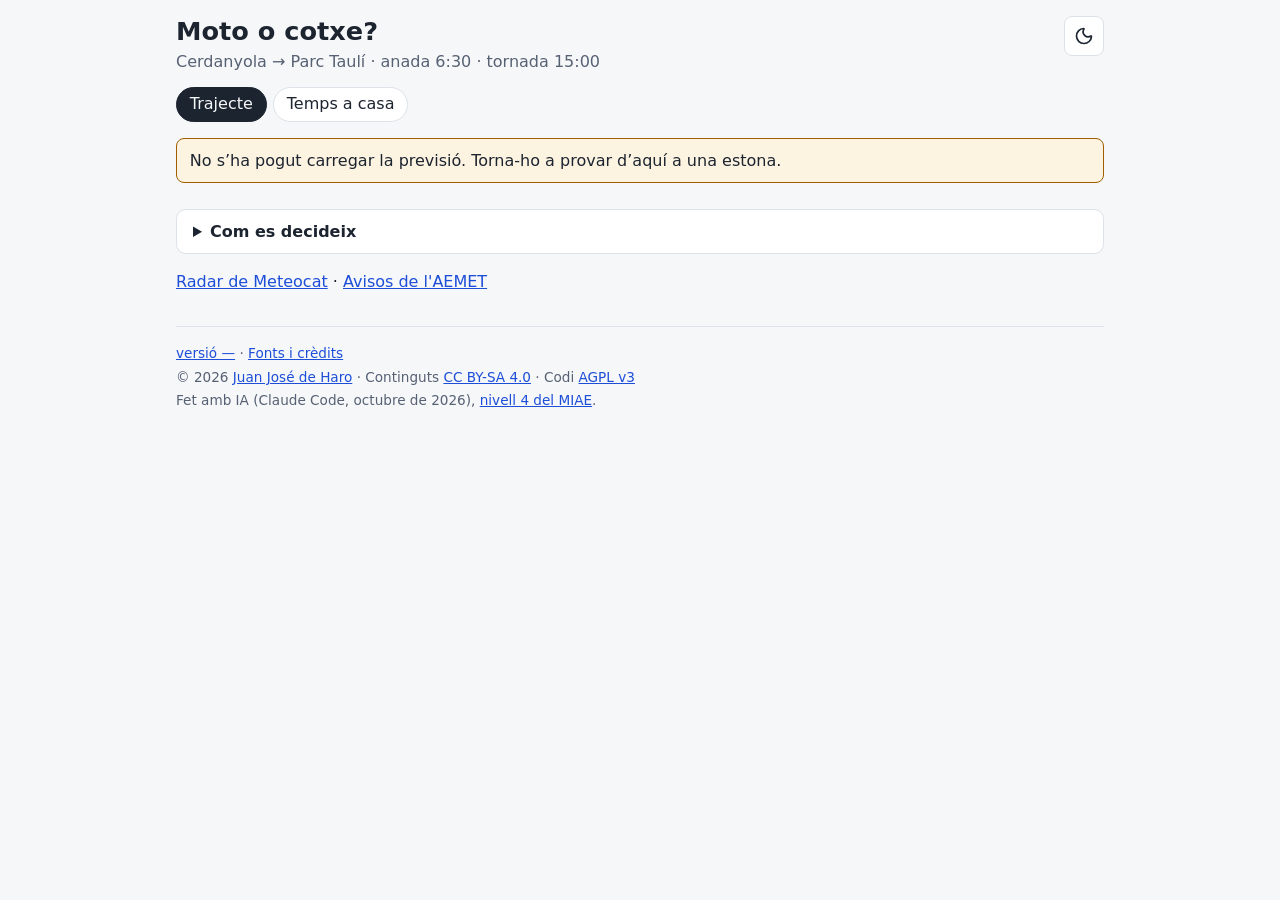
==== web/index.html @ f1ee986f "Clothing highlighted with icons: jacket or t-shirt, umbrella or rain" ====
<!doctype html>
<!-- SPDX-License-Identifier: AGPL-3.0-or-later -->
<html lang="ca" data-theme="light">
<head>
  <meta charset="utf-8">
  <meta name="viewport" content="width=device-width, initial-scale=1">
  <meta name="robots" content="noindex">
  <meta name="description" content="Plourà al trajecte en moto de Cerdanyola al Parc Taulí? Recomanació per a l'anada i la tornada, amb el perquè.">
  <title>Moto o cotxe?</title>
  <link rel="icon" href="data:image/svg+xml,%3Csvg xmlns='http://www.w3.org/2000/svg' viewBox='0 0 24 24' fill='none' stroke='%232563eb' stroke-width='2' stroke-linecap='round' stroke-linejoin='round'%3E%3Cpath d='M4 14.9A7 7 0 1 1 15.7 8h1.8a4.5 4.5 0 0 1 2.5 8.2'/%3E%3Cpath d='M16 14v6M8 14v6M12 16v6'/%3E%3C/svg%3E">
  <script>
    // Tema abans de pintar, perquè no parpellegi: el del sistema, si no s'ha triat.
    try {
      const triat = localStorage.getItem('meteo.fosc');
      const fosc = triat === null ? matchMedia('(prefers-color-scheme: dark)').matches : triat === '1';
      document.documentElement.dataset.theme = fosc ? 'dark' : 'light';
    } catch (_) {}
  </script>
  <link rel="stylesheet" href="estil.css">
</head>
<body>
  <svg width="0" height="0" style="position:absolute" aria-hidden="true">
    <!-- Icones de Lucide (ISC) -->
    <symbol id="i-moon" viewBox="0 0 24 24"><path d="M20.985 12.486a9 9 0 1 1-9.473-9.472c.405-.022.617.46.402.803a6 6 0 0 0 8.268 8.268c.344-.215.825-.004.803.401"/></symbol>
    <symbol id="i-sun" viewBox="0 0 24 24"><circle cx="12" cy="12" r="4"/><path d="M12 2v2M12 20v2m-7.07-17.07 1.41 1.41m11.32 11.32 1.41 1.41M2 12h2m16 0h2M6.34 17.66l-1.41 1.41M19.07 4.93l-1.41 1.41"/></symbol>
    <!-- Icones de MingCute (Apache 2.0) -->
    <symbol id="i-jaqueta" viewBox="0 0 24 24"><path d="m7 18l-3.248-1.624a1 1 0 0 1-.51-1.182l2.261-7.539a4 4 0 0 1 2.043-2.428l2.032-1.016A2 2 0 0 1 10.472 4h3.056a2 2 0 0 1 .894.211l2.032 1.016a4 4 0 0 1 2.043 2.428l2.261 7.54a1 1 0 0 1-.51 1.181L17 18m-9.5-4l-.32 3.834A2 2 0 0 0 9.175 20h5.652a2 2 0 0 0 1.994-2.166L16.5 14M12 11v9m0-9L8.444 4.778M12 11l3.556-6.222"/></symbol>
    <symbol id="i-samarreta" viewBox="0 0 24 24"><path d="M9.17 4H7.829a2 2 0 0 0-1.414.586L2.707 8.293a1 1 0 0 0 0 1.414l1.478 1.478a1 1 0 0 0 1.507-.107L6.5 10l-.395 7.9A2 2 0 0 0 8.102 20h7.796a2 2 0 0 0 1.997-2.1L17.5 10l.808 1.078a1 1 0 0 0 1.507.107l1.478-1.478a1 1 0 0 0 0-1.414l-3.707-3.707A2 2 0 0 0 16.172 4h-1.343a3.001 3.001 0 0 1-5.658 0Z"/></symbol>
    <symbol id="i-paraigua" viewBox="0 0 24 24"><path d="M12 4a8 8 0 0 1 8 8h-8m0-8a8 8 0 0 0-8 8h8m0-8V3m0 9v7a2 2 0 1 0 4 0v-1"/></symbol>
    <symbol id="i-pluja" viewBox="0 0 24 24"><path d="M12 16v1m0 3v1m3-7v1m-6-1v1m6 3v1m-6-1v1m-4-2.535a4.002 4.002 0 0 1 1.034-7.348a5.5 5.5 0 0 1 10.777-2.052A5.001 5.001 0 0 1 19.001 16"/></symbol>
  </svg>

  <header class="cap">
    <div>
      <h1>Moto o cotxe?</h1>
      <p class="ruta">Cerdanyola → Parc Taulí · anada 6:30 · tornada 15:00</p>
    </div>
    <button type="button" id="btn-fosc" class="boto-icona" title="Canvia entre tema clar i fosc" aria-label="Canvia entre tema clar i fosc">
      <svg aria-hidden="true"><use href="#i-moon"></use></svg>
    </button>
  </header>
  <nav class="pagines" aria-label="Pàgines">
    <a href="./" aria-current="page">Trajecte</a>
    <a href="casa.html">Temps a casa</a>
  </nav>

  <main>
    <p id="avis-dades" class="avis" hidden></p>
    <div id="avisos" aria-live="polite"></div>
    <p id="horari" class="horari"></p>
    <div id="dies" aria-live="polite">
      <p class="carregant">Carregant la previsió…</p>
    </div>

    <details class="com">
      <summary>Com es decideix</summary>
      <p>Es tria <strong>un sol mitjà per a tot el dia</strong>, perquè si vas en moto tornes en moto. Mana el trajecte amb més risc de pluja: si l'anada o la tornada tenen risc alt, cotxe; si el pitjor és moderat, moto amb impermeable; si tots dos són baixos, moto.</p>
      <p>El risc de cada trajecte surt de sis fonts, i mana la més desfavorable:</p>
      <ol>
        <li><strong>Avisos de l'AEMET.</strong> Avís de pluja o de tempesta al Vallès a l'hora del trajecte: risc alt.</li>
        <li><strong>Protecció Civil.</strong> Pla d'inundacions, de vent o de neu activat en fase d'alerta o d'emergència: risc alt. En prealerta només s'avisa.</li>
        <li><strong>Radar</strong>, només per a les properes tres hores. Pluja a menys de 15 km i creixent: risc alt; a menys de 40 km: moderat.</li>
        <li><strong>Estacions</strong> de Montflorit (meteocerdanyola.com, minut a minut) i de Meteocat a Sabadell i Sant Cugat. Si hi plou ara i falta poc per sortir: risc alt.</li>
        <li><strong>Models més detallats</strong> (AROME de Météo-France i ICON-EU). Un mil·límetre o més en una hora: risc alt; a partir de 0,2 mm: moderat.</li>
        <li><strong>Simulacions</strong> (40 variants del model ICON-EU). Si la meitat o més hi posen pluja: risc alt; si n'hi posen una de cada cinc: moderat.</li>
      </ol>
      <p>La pàgina només informa en dues franges: de 5:00 a 7:30, per decidir el mitjà, i de 13:00 a 15:30, per a la tornada. Dins de cada franja treu dades noves cada 30 minuts, o cada 10 si hi ha avisos, Protecció Civil activada o pluja a prop, i es posa al dia sola si la tens oberta. La recomanació del mitjà es pot actualitzar fins a les 7:30 i després ja no canvia. A la tarda ja no recomana mitjà: només diu el temps que farà a la tornada (risc de pluja, temperatura i vent); si empitjora, t'avisa. Fora de les franges diu quan torna a informar i enllaça al temps a casa.</p>
      <p>Els límits dels models s'han comprovat amb la pluja que va caure de veritat a Sabadell i Sant Cugat entre el 2024 i el 2026. Quan la regla deia moto, va ploure l'1&nbsp;% dels dies; compte, entre el 10 i el 13&nbsp;%; cotxe, entre el 37 i el 52&nbsp;%.</p>
      <p>A les 5:47 i a les 13:07, una IA mira aquestes dades i el radar en imatge i escriu una valoració breu. Al matí pot fer la recomanació més prudent, mai menys. Si després les dades canvien, la valoració desapareix.</p>
      <p>En dies de tempestes, els models encerten si n'hi haurà però no on cauran. Per això un avís de tempestes decideix per si sol.</p>
      <p>La roba depèn de la temperatura més baixa dels dos trajectes. Amb 10&nbsp;°C o menys es fa servir la sensació tèrmica a 45&nbsp;km/h, la velocitat del ciclomotor, amb l'índex de refredament pel vent d'Environment Canada: a aquesta velocitat, 10&nbsp;°C es noten com 6&nbsp;°C, i 5&nbsp;°C, com −1&nbsp;°C. Si plou, s'hi afegeix l'impermeable, i si entre l'anada i la tornada hi ha 8&nbsp;°C o més de diferència, la pàgina recomana capes.</p>
    </details>

    <p class="enllacos">
      <a href="https://www.meteo.cat/observacions/radar" target="_blank" rel="noopener">Radar de Meteocat</a>
      · <a href="https://www.aemet.es/ca/eltiempo/prediccion/avisos?w=hoy&amp;k=cat" target="_blank" rel="noopener">Avisos de l'AEMET</a>
    </p>
  </main>

  <footer class="peu">
    <p><a id="versio" href="https://github.com/jjdeharo/meteo-local/releases" target="_blank" rel="noopener">versió —</a> · <a href="fonts.html">Fonts i crèdits</a></p>
    <p>© 2026 <a href="https://bilateria.org" target="_blank" rel="noopener">Juan José de Haro</a> · Continguts <a href="https://creativecommons.org/licenses/by-sa/4.0/deed.ca" target="_blank" rel="noopener">CC BY-SA 4.0</a> · Codi <a href="https://www.gnu.org/licenses/agpl-3.0.html" target="_blank" rel="noopener">AGPL v3</a></p>
    <p>Fet amb IA (Claude Code, octubre de 2026), <a href="https://jjdeharo.github.io/miae/?nivel=4" target="_blank" rel="noopener">nivell 4 del MIAE</a>.</p>
  </footer>

  <script src="comu.js"></script>
  <script src="app.js"></script>
</body>
</html>
---- web/estil.css ----
/* SPDX-License-Identifier: AGPL-3.0-or-later */

:root {
  --fons: #f6f7f9;
  --superficie: #ffffff;
  --text: #1c2430;
  --suau: #566173;
  --vora: #dde2e8;
  --enllac: #1d4ed8;
  --moto: #15803d;
  --moto-fons: #e8f6ec;
  --compte: #a15c00;
  --compte-fons: #fdf3e1;
  --cotxe: #b91c1c;
  --cotxe-fons: #fdeceb;
  color-scheme: light;
}

:root[data-theme="dark"] {
  --fons: #12161c;
  --superficie: #1b2129;
  --text: #e8ecf1;
  --suau: #a3adbb;
  --vora: #2e3743;
  --enllac: #8ab4ff;
  --moto: #4ade80;
  --moto-fons: #15291d;
  --compte: #fbbf24;
  --compte-fons: #2e2412;
  --cotxe: #f87171;
  --cotxe-fons: #331a1a;
  color-scheme: dark;
}

* { box-sizing: border-box; }

body {
  margin: 0 auto;
  max-width: 60rem;
  padding: 1rem 1rem 2rem;
  background: var(--fons);
  color: var(--text);
  font: 1rem/1.5 system-ui, -apple-system, "Segoe UI", Roboto, sans-serif;
}

a { color: var(--enllac); }

.cap {
  display: flex;
  justify-content: space-between;
  align-items: flex-start;
  gap: 1rem;
}

h1 { margin: 0; font-size: 1.6rem; line-height: 1.2; }
.ruta { margin: .2rem 0 0; color: var(--suau); }

.boto-icona {
  flex: none;
  width: 2.5rem;
  height: 2.5rem;
  display: grid;
  place-items: center;
  border: 1px solid var(--vora);
  border-radius: .5rem;
  background: var(--superficie);
  color: var(--text);
  cursor: pointer;
}
.boto-icona svg {
  width: 1.25rem;
  height: 1.25rem;
  fill: none;
  stroke: currentColor;
  stroke-width: 2;
  stroke-linecap: round;
  stroke-linejoin: round;
}
:focus-visible { outline: 3px solid var(--enllac); outline-offset: 2px; }

.dia h2 {
  margin: 1.4rem 0 .6rem;
  font-size: 1.1rem;
}
.dia h2::first-letter { text-transform: uppercase; }

.graella {
  display: grid;
  grid-template-columns: repeat(auto-fit, minmax(17rem, 1fr));
  gap: .8rem;
}

.targeta {
  background: var(--superficie);
  border: 1px solid var(--vora);
  border-left: .45rem solid var(--color);
  border-radius: .6rem;
  padding: .8rem 1rem;
}
.targeta.moto { --color: var(--moto); --color-fons: var(--moto-fons); }
.targeta.compte { --color: var(--compte); --color-fons: var(--compte-fons); }
.targeta.cotxe { --color: var(--cotxe); --color-fons: var(--cotxe-fons); }

.trajecte {
  margin: 0;
  color: var(--suau);
  font-size: .9rem;
  font-weight: 400;
  display: flex;
  justify-content: space-between;
  gap: .5rem;
}
.veredicte {
  margin: .1rem 0 0;
  font-size: 1.8rem;
  font-weight: 700;
  line-height: 1.2;
  color: var(--color);
}
.frase { margin: 0 0 .5rem; }

.decisio { margin-top: 1rem; padding: 1rem 1.2rem; }
.decisio .data { margin: 0; font-size: 1rem; color: var(--suau); font-weight: 600; }
.decisio .data::first-letter { text-transform: uppercase; }
.decisio .veredicte { font-size: 2.4rem; }
.decisio .frase { font-size: 1.1rem; margin-bottom: .3rem; }
.roba {
  display: flex;
  gap: .8rem;
  align-items: flex-start;
  margin: .6rem 0 .7rem;
  padding: .7rem .9rem;
  border-radius: .5rem;
  background: var(--fons);
  border: 1px solid var(--vora);
}
.roba p { margin: 0; }
.roba-icones { display: flex; flex-direction: column; gap: .3rem; flex-shrink: 0; color: var(--color, var(--enllac)); }
.roba-icones svg {
  width: 2.4rem;
  height: 2.4rem;
  fill: none;
  stroke: currentColor;
  stroke-width: 1.75;
  stroke-linecap: round;
  stroke-linejoin: round;
}
.nota { margin: 0; color: var(--suau); font-size: .9rem; }
.horari { margin: 1rem 0 0; }
.horari:empty { display: none; }
.horari .mode { color: var(--suau); font-size: .9rem; }
.temps { margin: 0 0 .4rem; }
.decisio .perque { margin-top: 1rem; }
.risc { margin: .1rem 0 .4rem; font-size: 1.15rem; font-weight: 700; color: var(--color); }

.perque {
  margin: 1.4rem 0 .5rem;
  font-size: .8rem;
  text-transform: uppercase;
  letter-spacing: .05em;
  color: var(--suau);
}
.motius { margin: 0; padding: 0; list-style: none; }
.motiu {
  position: relative;
  padding: .15rem 0 .15rem 1.1rem;
  font-size: .95rem;
}
/* El color repeteix el que diu el text amagat: no és l'única pista. */
.motiu::before {
  content: "";
  position: absolute;
  left: 0;
  top: .62rem;
  width: .55rem;
  height: .55rem;
  border-radius: 50%;
  background: var(--moto);
}
.motiu.compte::before { background: var(--compte); }
.motiu.cotxe::before { background: var(--cotxe); }

.targeta.passat { --color: var(--suau); }
.targeta.passat .motius, .targeta.passat .perque { display: none; }
.etiqueta-passat { font-weight: 600; }

.avis {
  margin: 1rem 0 0;
  padding: .6rem .8rem;
  border-radius: .5rem;
  background: var(--compte-fons);
  border: 1px solid var(--compte);
}

.carregant { color: var(--suau); }

.com {
  margin-top: 1.6rem;
  background: var(--superficie);
  border: 1px solid var(--vora);
  border-radius: .6rem;
  padding: .6rem 1rem;
}
.com summary { cursor: pointer; font-weight: 600; }
.com ol { padding-left: 1.3rem; }
.com li { margin-bottom: .3rem; }

.enllacos { margin: 1rem 0 0; }

.peu {
  margin-top: 2rem;
  padding-top: .8rem;
  border-top: 1px solid var(--vora);
  color: var(--suau);
  font-size: .85rem;
}
.peu p { margin: .2rem 0; }

.visualment-amagat {
  position: absolute;
  width: 1px;
  height: 1px;
  overflow: hidden;
  clip: rect(0 0 0 0);
  white-space: nowrap;
}

.contingut h2 { font-size: 1.1rem; margin: 1.4rem 0 .4rem; }

/* Navegació entre les dues pàgines, sempre al mateix lloc. */
.pagines { display: flex; gap: .4rem; margin: .8rem 0 0; flex-wrap: wrap; }
.pagines a {
  padding: .3rem .8rem;
  border: 1px solid var(--vora);
  border-radius: 999px;
  text-decoration: none;
  color: var(--text);
  background: var(--superficie);
}
.pagines a[aria-current="page"] { background: var(--text); color: var(--fons); border-color: var(--text); }

/* Pàgina de casa */
.targeta.ara { --color: var(--enllac); }
.targeta.fora { --color: var(--suau); }
.previsio { margin-top: 1rem; }
.taula-contenidor { overflow-x: auto; }
.taula-hores { width: 100%; border-collapse: collapse; font-size: .95rem; background: var(--superficie); border-radius: .6rem; }
.taula-hores th, .taula-hores td { padding: .35rem .35rem; text-align: left; border-bottom: 1px solid var(--vora); white-space: nowrap; }
.taula-hores thead th { font-size: .8rem; color: var(--suau); white-space: normal; vertical-align: bottom; }
.taula-hores .num { text-align: right; font-variant-numeric: tabular-nums; }
.taula-hores th.hora { font-weight: 600; }
.taula-hores tr.dia-nou th { background: var(--fons); color: var(--suau); font-size: .85rem; text-transform: none; }
.taula-hores tr.dia-nou th::first-letter { text-transform: uppercase; }
.taula-hores tr.amb-pluja td:nth-child(2) { color: var(--enllac); font-weight: 600; }
/* La probabilitat porta una barra darrere del número; el número ja ho diu. */
.taula-hores td.prob { background: linear-gradient(to left, color-mix(in srgb, var(--enllac) 22%, transparent) var(--prob, 0%), transparent var(--prob, 0%)); }
@media (max-width: 380px) {
  .taula-hores { font-size: .88rem; }
  .taula-hores th, .taula-hores td { padding: .3rem .25rem; }
}

.avis-pc { border-color: var(--cotxe); background: var(--cotxe-fons); }
.avis-pc p { margin: 0; }
.avis-pc p + p { margin-top: .4rem; }
.taula-hores td.cel { white-space: normal; }
.marca-avis {
  display: block;
  width: fit-content;
  margin-top: .1rem;
  padding: 0 .3rem;
  border-radius: .25rem;
  font-size: .72rem;
  font-weight: 600;
  color: #1c2430;
  background: #facc15;
}
.marca-avis.taronja { background: #fb923c; }
.marca-avis.vermell { background: #ef4444; color: #fff; }

/* Comentari de l'agent diari */
.comentari { margin: .7rem 0 0; padding: .6rem .8rem; border-radius: .5rem; background: var(--fons); font-size: .98rem; }

.mes-detalls { margin-top: .3rem; font-size: .9rem; }
.mes-detalls summary { cursor: pointer; color: var(--suau); }
.mes-detalls .detall { color: var(--suau); }
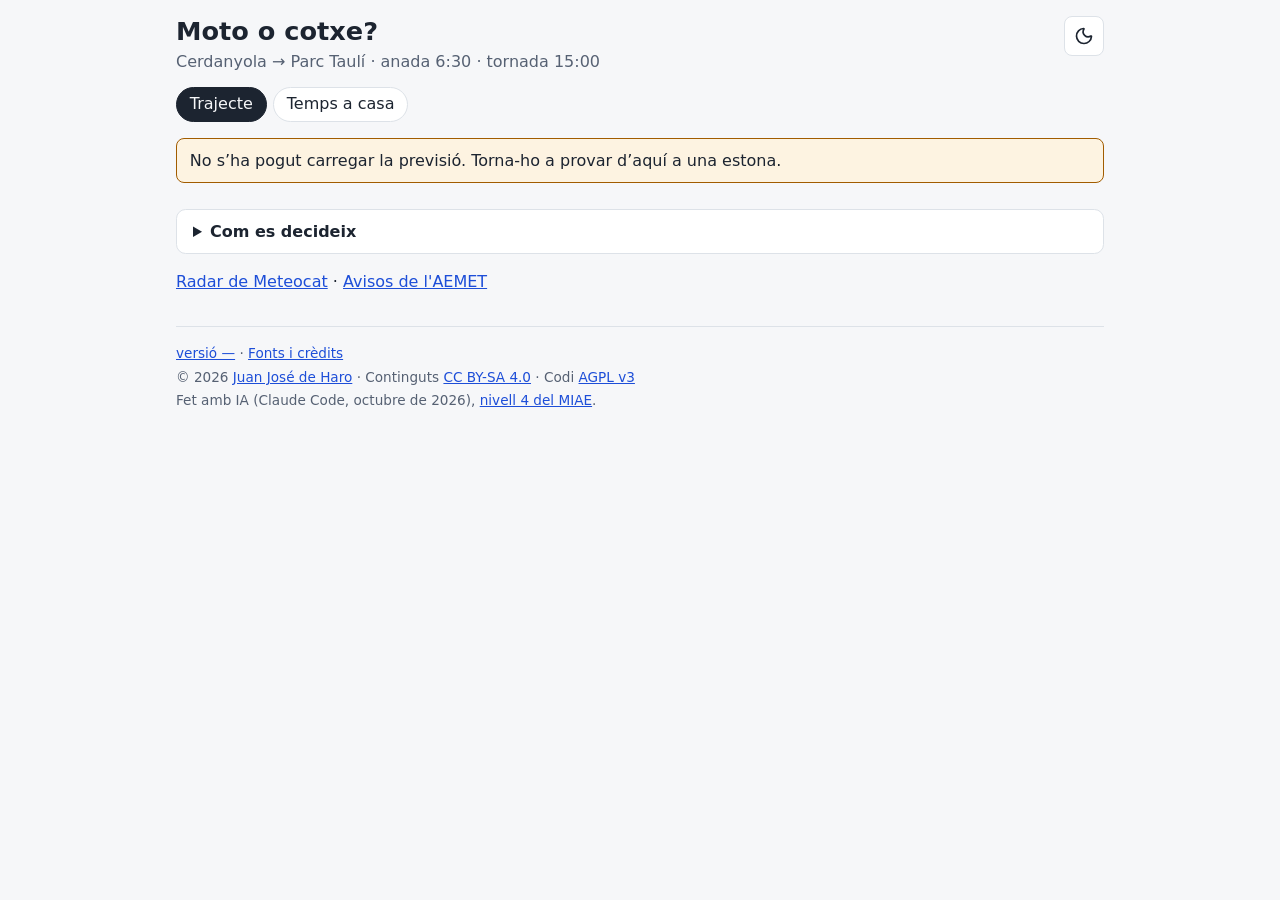
==== commit c265a97c: "Outside the commute windows: leave now, choose the return time, get means, clothing and how the weat" ====
--- a/web/index.html
+++ b/web/index.html
@@ -64,7 +64,7 @@
         <li><strong>Models més detallats</strong> (AROME de Météo-France i ICON-EU). Un mil·límetre o més en una hora: risc alt; a partir de 0,2 mm: moderat.</li>
         <li><strong>Simulacions</strong> (40 variants del model ICON-EU). Si la meitat o més hi posen pluja: risc alt; si n'hi posen una de cada cinc: moderat.</li>
       </ol>
-      <p>La pàgina només informa en dues franges: de 5:00 a 7:30, per decidir el mitjà, i de 13:00 a 15:30, per a la tornada. Dins de cada franja treu dades noves cada 30 minuts, o cada 10 si hi ha avisos, Protecció Civil activada o pluja a prop, i es posa al dia sola si la tens oberta. La recomanació del mitjà es pot actualitzar fins a les 7:30 i després ja no canvia. A la tarda ja no recomana mitjà: només diu el temps que farà a la tornada (risc de pluja, temperatura i vent); si empitjora, t'avisa. Fora de les franges diu quan torna a informar i enllaça al temps a casa.</p>
+      <p>La pàgina només informa en dues franges: de 5:00 a 7:30, per decidir el mitjà, i de 13:00 a 15:30, per a la tornada. Dins de cada franja treu dades noves cada 30 minuts, o cada 10 si hi ha avisos, Protecció Civil activada o pluja a prop, i es posa al dia sola si la tens oberta. La recomanació del mitjà es pot actualitzar fins a les 7:30 i després ja no canvia. A la tarda ja no recomana mitjà: només diu el temps que farà a la tornada (risc de pluja, temperatura i vent); si empitjora, t'avisa. Fora de les franges, la pàgina fa el mateix per a qui surt en aquell moment: tries l'hora de tornar i et diu el mitjà, la roba i com canviarà el temps. El mitjà depèn de les dues hores en què circules, la de sortir i la de tornar, amb els mateixos llindars que el trajecte. La previsió és la de Cerdanyola (la de la pàgina del temps a casa).</p>
       <p>Els límits dels models s'han comprovat amb la pluja que va caure de veritat a Sabadell i Sant Cugat entre el 2024 i el 2026. Quan la regla deia moto, va ploure l'1&nbsp;% dels dies; compte, entre el 10 i el 13&nbsp;%; cotxe, entre el 37 i el 52&nbsp;%.</p>
       <p>A les 5:47 i a les 13:07, una IA mira aquestes dades i el radar en imatge i escriu una valoració breu. Al matí pot fer la recomanació més prudent, mai menys. Si després les dades canvien, la valoració desapareix.</p>
       <p>En dies de tempestes, els models encerten si n'hi haurà però no on cauran. Per això un avís de tempestes decideix per si sol.</p>
--- a/web/estil.css
+++ b/web/estil.css
@@ -242,6 +242,15 @@
 /* Pàgina de casa */
 .targeta.ara { --color: var(--enllac); }
 .targeta.fora { --color: var(--suau); }
+.camp-tornada { margin: .5rem 0 .4rem; font-size: 1.05rem; }
+.camp-tornada input {
+  font: inherit;
+  padding: .2rem .5rem;
+  border: 1px solid var(--vora);
+  border-radius: .4rem;
+  background: var(--superficie);
+  color: var(--text);
+}
 .previsio { margin-top: 1rem; }
 .taula-contenidor { overflow-x: auto; }
 .taula-hores { width: 100%; border-collapse: collapse; font-size: .95rem; background: var(--superficie); border-radius: .6rem; }
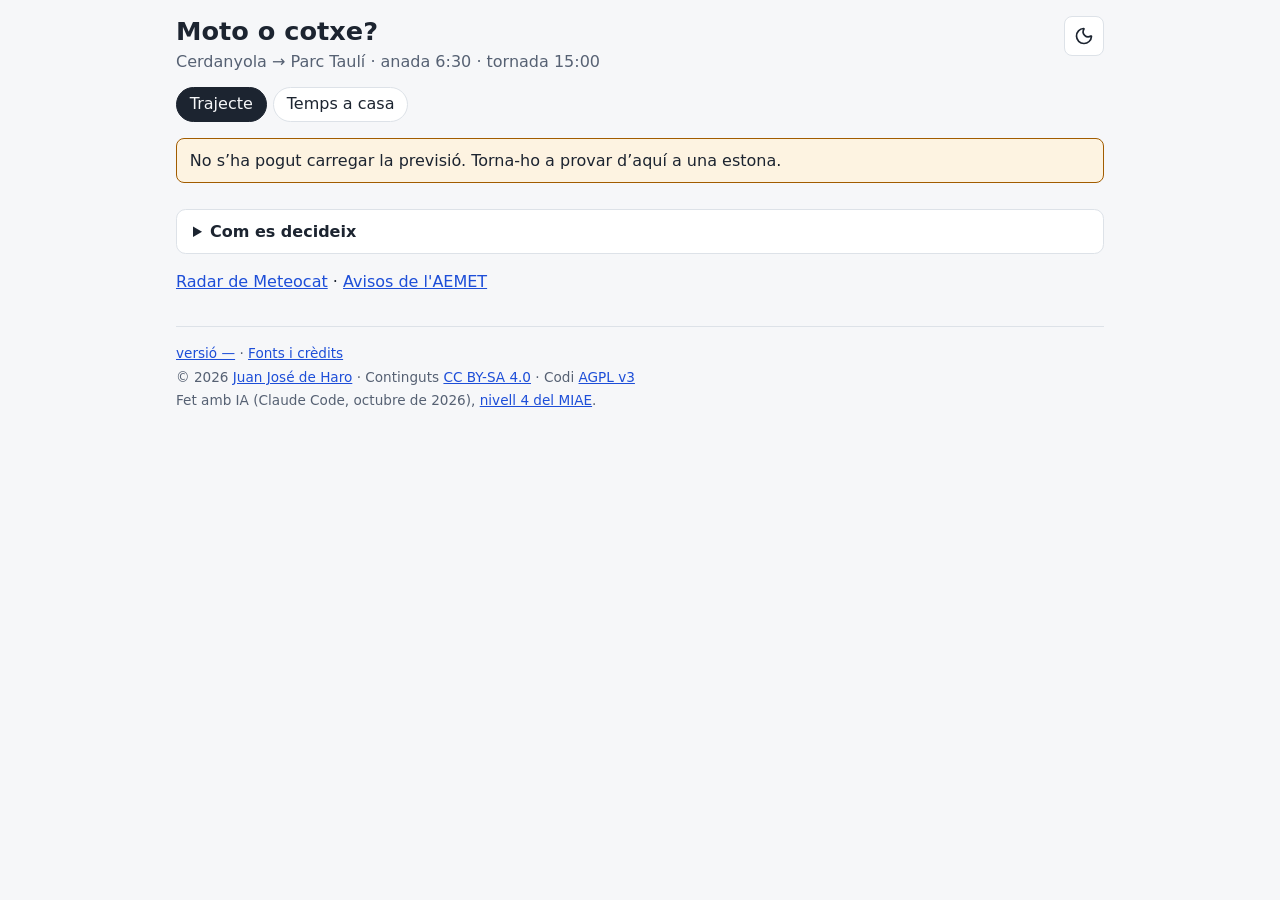
==== commit 7822c064: "Installable as an app (manifest, icons, network-first service worker that never caches data); vehicl" ====
--- a/web/index.html
+++ b/web/index.html
@@ -16,6 +16,9 @@
       document.documentElement.dataset.theme = fosc ? 'dark' : 'light';
     } catch (_) {}
   </script>
+  <link rel="manifest" href="manifest.webmanifest">
+  <link rel="apple-touch-icon" href="icones/apple-touch-icon.png">
+  <meta name="theme-color" content="#1d4ed8">
   <link rel="stylesheet" href="estil.css">
 </head>
 <body>
@@ -23,6 +26,9 @@
     <!-- Icones de Lucide (ISC) -->
     <symbol id="i-moon" viewBox="0 0 24 24"><path d="M20.985 12.486a9 9 0 1 1-9.473-9.472c.405-.022.617.46.402.803a6 6 0 0 0 8.268 8.268c.344-.215.825-.004.803.401"/></symbol>
     <symbol id="i-sun" viewBox="0 0 24 24"><circle cx="12" cy="12" r="4"/><path d="M12 2v2M12 20v2m-7.07-17.07 1.41 1.41m11.32 11.32 1.41 1.41M2 12h2m16 0h2M6.34 17.66l-1.41 1.41M19.07 4.93l-1.41 1.41"/></symbol>
+    <!-- Icones de Tabler Icons (MIT) -->
+    <symbol id="i-cotxe" viewBox="0 0 24 24"><path d="M5 17a2 2 0 1 0 4 0a2 2 0 1 0-4 0m10 0a2 2 0 1 0 4 0a2 2 0 1 0-4 0"/><path d="M5 17H3v-6l2-5h9l4 5h1a2 2 0 0 1 2 2v4h-2m-4 0H9m-6-6h15m-6 0V6"/></symbol>
+    <symbol id="i-moto" viewBox="0 0 24 24"><path d="M16 17a2 2 0 1 0 4 0a2 2 0 1 0-4 0M5 16v1a2 2 0 0 0 4 0v-5H6a3 3 0 0 0-3 3v1h10a6 6 0 0 1 5-4V7a2 2 0 0 0-2-2h-1M6 9h3"/></symbol>
     <!-- Icones de MingCute (Apache 2.0) -->
     <symbol id="i-jaqueta" viewBox="0 0 24 24"><path d="m7 18l-3.248-1.624a1 1 0 0 1-.51-1.182l2.261-7.539a4 4 0 0 1 2.043-2.428l2.032-1.016A2 2 0 0 1 10.472 4h3.056a2 2 0 0 1 .894.211l2.032 1.016a4 4 0 0 1 2.043 2.428l2.261 7.54a1 1 0 0 1-.51 1.181L17 18m-9.5-4l-.32 3.834A2 2 0 0 0 9.175 20h5.652a2 2 0 0 0 1.994-2.166L16.5 14M12 11v9m0-9L8.444 4.778M12 11l3.556-6.222"/></symbol>
     <symbol id="i-samarreta" viewBox="0 0 24 24"><path d="M9.17 4H7.829a2 2 0 0 0-1.414.586L2.707 8.293a1 1 0 0 0 0 1.414l1.478 1.478a1 1 0 0 0 1.507-.107L6.5 10l-.395 7.9A2 2 0 0 0 8.102 20h7.796a2 2 0 0 0 1.997-2.1L17.5 10l.808 1.078a1 1 0 0 0 1.507.107l1.478-1.478a1 1 0 0 0 0-1.414l-3.707-3.707A2 2 0 0 0 16.172 4h-1.343a3.001 3.001 0 0 1-5.658 0Z"/></symbol>
--- a/web/estil.css
+++ b/web/estil.css
@@ -123,6 +123,17 @@
 .decisio .data { margin: 0; font-size: 1rem; color: var(--suau); font-weight: 600; }
 .decisio .data::first-letter { text-transform: uppercase; }
 .decisio .veredicte { font-size: 2.4rem; }
+.veredicte .vehicle {
+  width: 1.15em;
+  height: 1.15em;
+  margin-right: .3em;
+  vertical-align: -.2em;
+  fill: none;
+  stroke: currentColor;
+  stroke-width: 2;
+  stroke-linecap: round;
+  stroke-linejoin: round;
+}
 .decisio .frase { font-size: 1.1rem; margin-bottom: .3rem; }
 .roba {
   display: flex;
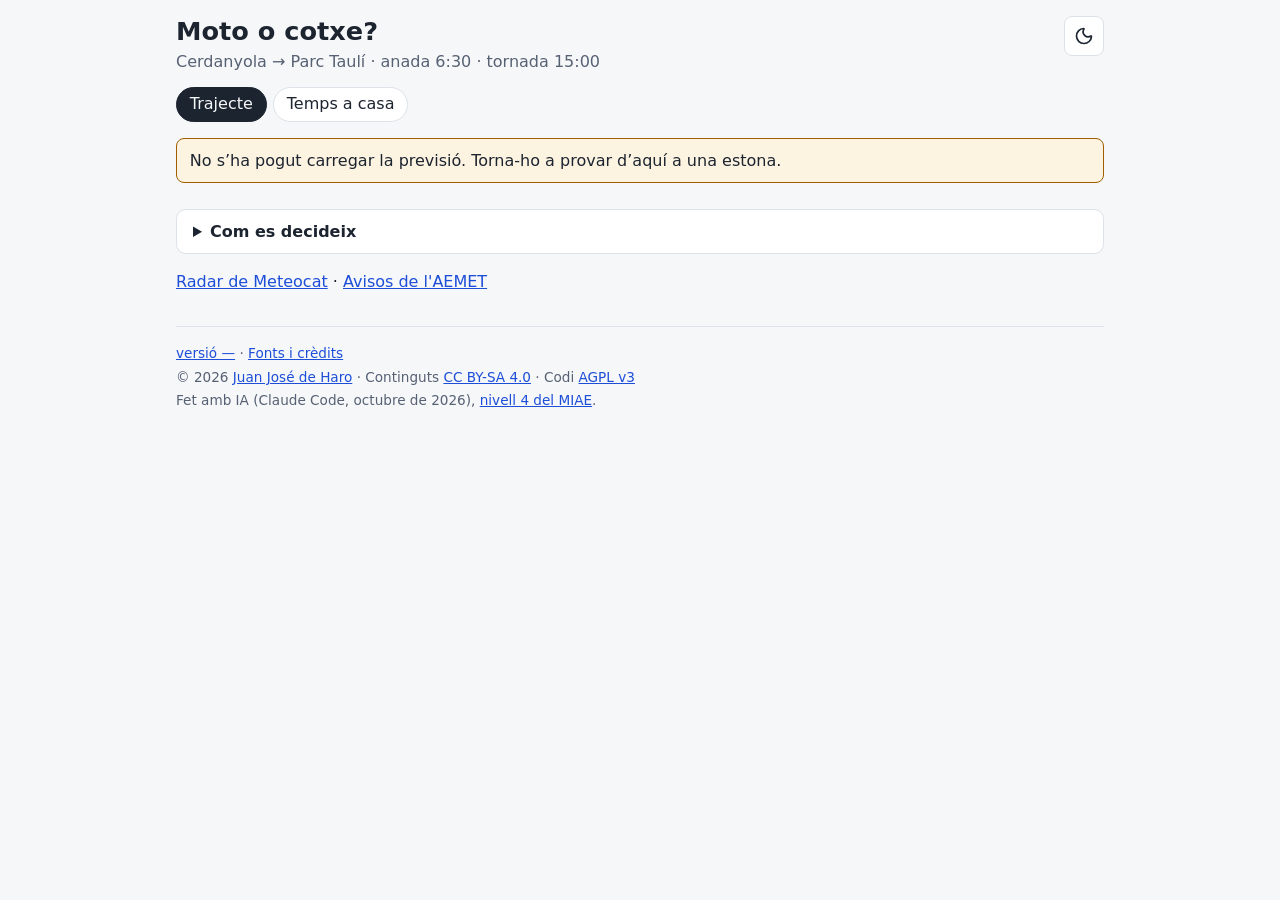
==== commit 3d29a6fd: "Umbrella only when there is rain risk, not for taking the car; explain a car decided by Civil Protec" ====
--- a/web/index.html
+++ b/web/index.html
@@ -70,7 +70,7 @@
         <li><strong>Models més detallats</strong> (AROME de Météo-France i ICON-EU). Un mil·límetre o més en una hora: risc alt; a partir de 0,2 mm: moderat.</li>
         <li><strong>Simulacions</strong> (40 variants del model ICON-EU). Si la meitat o més hi posen pluja: risc alt; si n'hi posen una de cada cinc: moderat.</li>
       </ol>
-      <p>La pàgina només informa en dues franges: de 5:00 a 7:30, per decidir el mitjà, i de 13:00 a 15:30, per a la tornada. Dins de cada franja treu dades noves cada 30 minuts, o cada 10 si hi ha avisos, Protecció Civil activada o pluja a prop, i es posa al dia sola si la tens oberta. La recomanació del mitjà es pot actualitzar fins a les 7:30 i després ja no canvia. A la tarda ja no recomana mitjà: només diu el temps que farà a la tornada (risc de pluja, temperatura i vent); si empitjora, t'avisa. Fora de les franges, la pàgina fa el mateix per a qui surt en aquell moment: tries l'hora de tornar i et diu el mitjà, la roba i com canviarà el temps. El mitjà depèn de les dues hores en què circules, la de sortir i la de tornar, amb els mateixos llindars que el trajecte. La previsió és la de Cerdanyola (la de la pàgina del temps a casa).</p>
+      <p>La pàgina només informa en dues franges: de 5:00 a 7:30, per decidir el mitjà, i de 13:00 a 15:30, per a la tornada. Dins de cada franja treu dades noves cada 30 minuts, o cada 10 si hi ha avisos, Protecció Civil activada o pluja a prop, i es posa al dia sola si la tens oberta. La recomanació del mitjà es pot actualitzar fins a les 7:30 i després ja no canvia. A la tarda ja no recomana mitjà: només diu el temps que farà a la tornada (risc de pluja, temperatura i vent); si empitjora, t'avisa. Fora de les franges, la pàgina fa el mateix per a qui surt en aquell moment: tries l'hora de tornar i et diu el mitjà, la roba i com canviarà el temps. El paraigua només surt si hi ha risc de pluja mentre ets fora, no pel sol fet d'anar en cotxe. El mitjà depèn de les dues hores en què circules, la de sortir i la de tornar, amb els mateixos llindars que el trajecte. La previsió és la de Cerdanyola (la de la pàgina del temps a casa).</p>
       <p>Els límits dels models s'han comprovat amb la pluja que va caure de veritat a Sabadell i Sant Cugat entre el 2024 i el 2026. Quan la regla deia moto, va ploure l'1&nbsp;% dels dies; compte, entre el 10 i el 13&nbsp;%; cotxe, entre el 37 i el 52&nbsp;%.</p>
       <p>A les 5:47 i a les 13:07, una IA mira aquestes dades i el radar en imatge i escriu una valoració breu. Al matí pot fer la recomanació més prudent, mai menys. Si després les dades canvien, la valoració desapareix.</p>
       <p>En dies de tempestes, els models encerten si n'hi haurà però no on cauran. Per això un avís de tempestes decideix per si sol.</p>
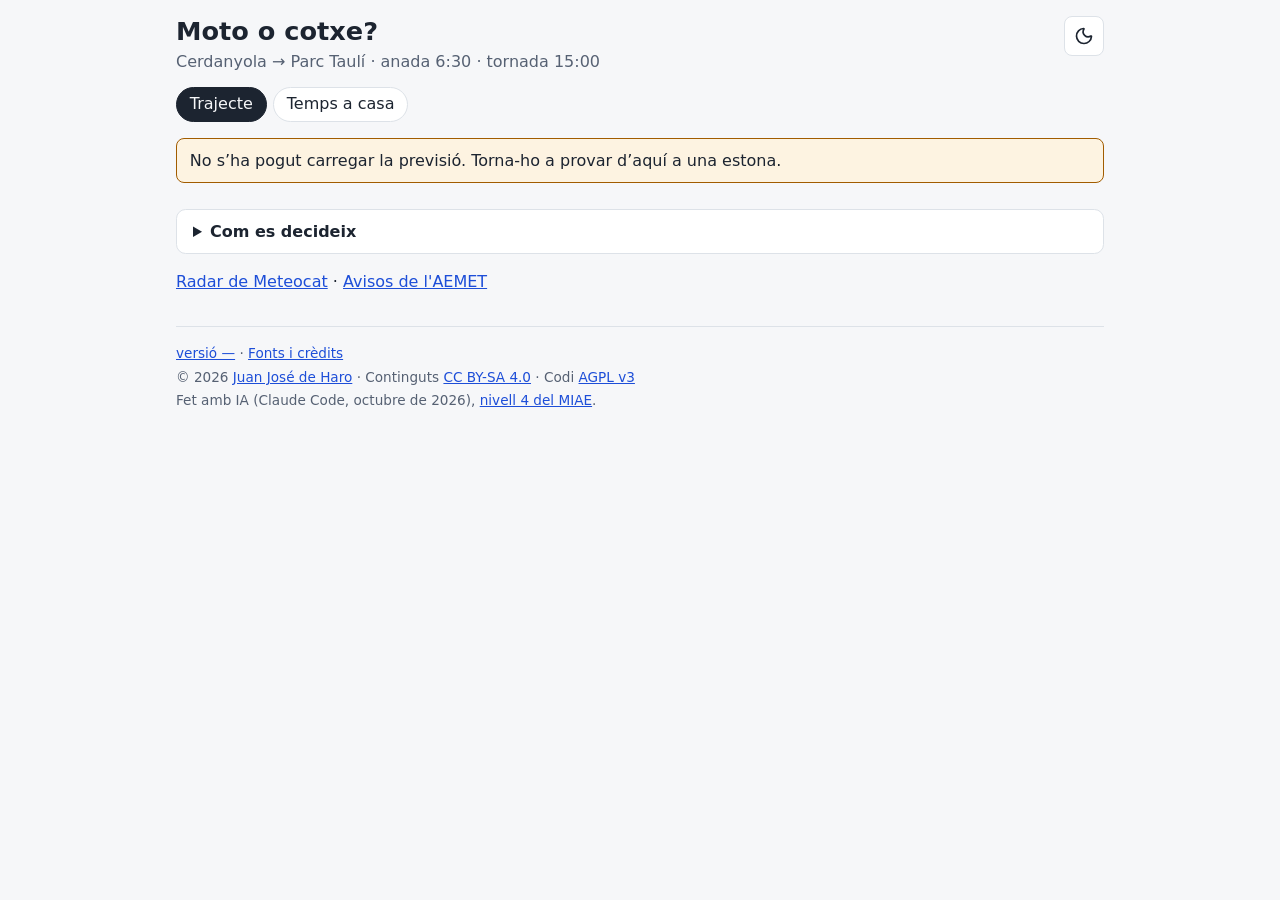
==== commit 1492361e: "Radar carried forward up to 2 hours; sky icons in the home table - nowcast.py: latest Meteocat XRAD " ====
--- a/web/index.html
+++ b/web/index.html
@@ -65,8 +65,8 @@
       <ol>
         <li><strong>Avisos de l'AEMET.</strong> Avís de pluja o de tempesta al Vallès a l'hora del trajecte: risc alt.</li>
         <li><strong>Protecció Civil.</strong> Pla d'inundacions, de vent o de neu activat en fase d'alerta o d'emergència: risc alt. En prealerta només s'avisa.</li>
-        <li><strong>Radar</strong>, només per a les properes tres hores. Pluja a menys de 15 km i creixent: risc alt; a menys de 40 km: moderat.</li>
-        <li><strong>Estacions</strong> de Montflorit (meteocerdanyola.com, minut a minut) i de Meteocat a Sabadell i Sant Cugat. Si hi plou ara i falta poc per sortir: risc alt.</li>
+        <li><strong>Radar</strong> de Meteocat (o de RainViewer, si el de Meteocat s'endarrereix). Fins a dues hores, la pluja d'ara es porta endavant amb el moviment que calcula Meteocat: si arriba al trajecte a l'hora del viatge amb una probabilitat del 50&nbsp;% o més i 1&nbsp;mm/h o més, risc alt; amb un 20&nbsp;% o més, moderat. Entre dues i tres hores, la distància: pluja a menys de 15 km i creixent, risc alt; a menys de 40 km, moderat.</li>
+        <li><strong>Estacions</strong> de Montflorit (meteocerdanyola.com, minut a minut), de casa (només quan hi marca pluja) i de Meteocat a Sabadell i Sant Cugat. Si hi plou ara i falta poc per sortir: risc alt.</li>
         <li><strong>Models més detallats</strong> (AROME de Météo-France i ICON-EU). Un mil·límetre o més en una hora: risc alt; a partir de 0,2 mm: moderat.</li>
         <li><strong>Simulacions</strong> (40 variants del model ICON-EU). Si la meitat o més hi posen pluja: risc alt; si n'hi posen una de cada cinc: moderat.</li>
       </ol>
--- a/web/estil.css
+++ b/web/estil.css
@@ -279,10 +279,58 @@
   .taula-hores th, .taula-hores td { padding: .3rem .25rem; }
 }
 
+/* Dades d'ara, cadascuna amb la seva icona. */
+.dades-ara {
+  list-style: none;
+  margin: .3rem 0 .2rem;
+  padding: 0;
+  display: flex;
+  flex-wrap: wrap;
+  gap: .35rem 1.2rem;
+  font-size: 1.05rem;
+}
+.dades-ara li { display: flex; align-items: center; gap: .4rem; }
+.dades-ara svg, .titol-risc svg {
+  width: 1.3em;
+  height: 1.3em;
+  flex: none;
+  fill: none;
+  stroke: currentColor;
+  stroke-width: 2;
+  stroke-linecap: round;
+  stroke-linejoin: round;
+}
+.dades-ara svg { color: var(--enllac); }
+
+/* Risc previst, amb el color del nivell de l'AEMET. */
+.risc-previst { --nivell: #ca8a04; border-color: var(--nivell); border-left-width: .4rem; }
+.risc-previst.taronja { --nivell: #ea580c; }
+.risc-previst.vermell { --nivell: var(--cotxe); background: var(--cotxe-fons); }
+.titol-risc { display: flex; align-items: center; gap: .4rem; margin: 0; font-weight: 700; }
+.titol-risc svg { color: var(--nivell); }
+.risc-previst ul { margin: .3rem 0 0; padding-left: 1.3rem; }
+.risc-previst .detall { color: var(--suau); font-size: .9rem; }
+
 .avis-pc { border-color: var(--cotxe); background: var(--cotxe-fons); }
 .avis-pc p { margin: 0; }
 .avis-pc p + p { margin-top: .4rem; }
 .taula-hores td.cel { white-space: normal; }
+.cel-text { display: inline-flex; align-items: center; gap: .3rem; white-space: nowrap; }
+.cel-text svg {
+  width: 1.25em;
+  height: 1.25em;
+  flex: none;
+  fill: none;
+  stroke: currentColor;
+  stroke-width: 2;
+  stroke-linecap: round;
+  stroke-linejoin: round;
+  color: var(--suau);
+}
+.taula-hores tr.amb-pluja .cel-text svg { color: var(--enllac); }
+@media (max-width: 380px) {
+  .cel-text { white-space: normal; }
+}
 .marca-avis {
   display: block;
   width: fit-content;
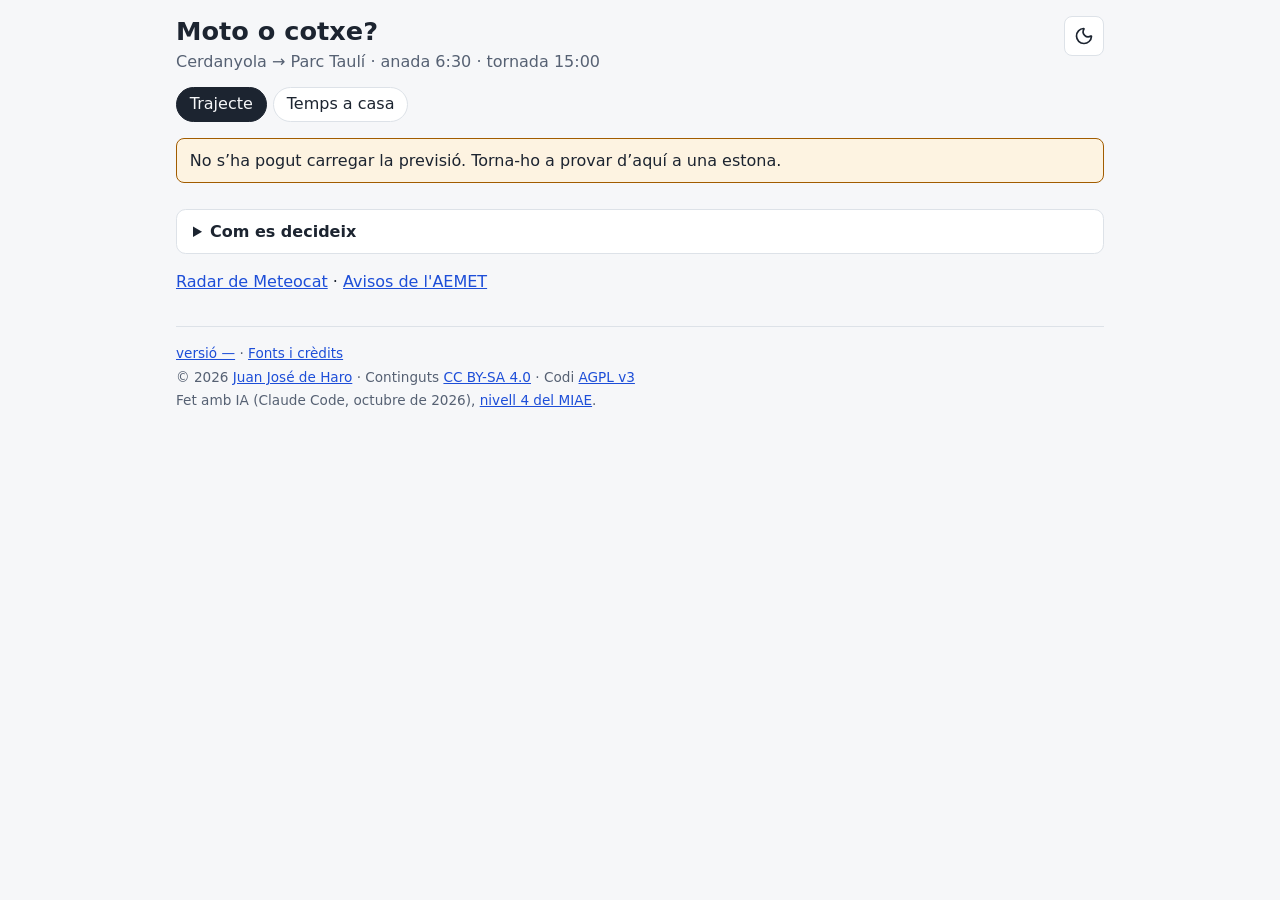
==== commit 2496cf0e: "Data on IONOS every pass, GitHub at most every 30 min; 15/6-minute cadence - publica.sh uploads dade" ====
--- a/web/index.html
+++ b/web/index.html
@@ -70,7 +70,7 @@
         <li><strong>Models més detallats</strong> (AROME de Météo-France i ICON-EU). Un mil·límetre o més en una hora: risc alt; a partir de 0,2 mm: moderat.</li>
         <li><strong>Simulacions</strong> (40 variants del model ICON-EU). Si la meitat o més hi posen pluja: risc alt; si n'hi posen una de cada cinc: moderat.</li>
       </ol>
-      <p>La pàgina només informa en dues franges: de 5:00 a 7:30, per decidir el mitjà, i de 13:00 a 15:30, per a la tornada. Dins de cada franja treu dades noves cada 30 minuts, o cada 10 si hi ha avisos, Protecció Civil activada o pluja a prop, i es posa al dia sola si la tens oberta. La recomanació del mitjà es pot actualitzar fins a les 7:30 i després ja no canvia. A la tarda ja no recomana mitjà: només diu el temps que farà a la tornada (risc de pluja, temperatura i vent); si empitjora, t'avisa. Fora de les franges, la pàgina fa el mateix per a qui surt en aquell moment: tries l'hora de tornar i et diu el mitjà, la roba i com canviarà el temps. El paraigua només surt si hi ha risc de pluja mentre ets fora, no pel sol fet d'anar en cotxe. El mitjà depèn de les dues hores en què circules, la de sortir i la de tornar, amb els mateixos llindars que el trajecte. La previsió és la de Cerdanyola (la de la pàgina del temps a casa).</p>
+      <p>La pàgina només informa en dues franges: de 5:00 a 7:30, per decidir el mitjà, i de 13:00 a 15:30, per a la tornada. Dins de cada franja treu dades noves cada 15 minuts, o cada 6 si hi ha avisos, Protecció Civil activada o pluja a prop, i es posa al dia sola si la tens oberta. La recomanació del mitjà es pot actualitzar fins a les 7:30 i després ja no canvia. A la tarda ja no recomana mitjà: només diu el temps que farà a la tornada (risc de pluja, temperatura i vent); si empitjora, t'avisa. Fora de les franges, la pàgina fa el mateix per a qui surt en aquell moment: tries l'hora de tornar i et diu el mitjà, la roba i com canviarà el temps. El paraigua només surt si hi ha risc de pluja mentre ets fora, no pel sol fet d'anar en cotxe. El mitjà depèn de les dues hores en què circules, la de sortir i la de tornar, amb els mateixos llindars que el trajecte. La previsió és la de Cerdanyola (la de la pàgina del temps a casa).</p>
       <p>Els límits dels models s'han comprovat amb la pluja que va caure de veritat a Sabadell i Sant Cugat entre el 2024 i el 2026. Quan la regla deia moto, va ploure l'1&nbsp;% dels dies; compte, entre el 10 i el 13&nbsp;%; cotxe, entre el 37 i el 52&nbsp;%.</p>
       <p>A les 5:47 i a les 13:07, una IA mira aquestes dades i el radar en imatge i escriu una valoració breu. Al matí pot fer la recomanació més prudent, mai menys. Si després les dades canvien, la valoració desapareix.</p>
       <p>En dies de tempestes, els models encerten si n'hi haurà però no on cauran. Per això un avís de tempestes decideix per si sol.</p>
--- a/web/estil.css
+++ b/web/estil.css
@@ -271,7 +271,7 @@
 .taula-hores th.hora { font-weight: 600; }
 .taula-hores tr.dia-nou th { background: var(--fons); color: var(--suau); font-size: .85rem; text-transform: none; }
 .taula-hores tr.dia-nou th::first-letter { text-transform: uppercase; }
-.taula-hores tr.amb-pluja td:nth-child(2) { color: var(--enllac); font-weight: 600; }
+.taula-hores tr.amb-pluja td.cel { color: var(--enllac); font-weight: 600; }
 /* La probabilitat porta una barra darrere del número; el número ja ho diu. */
 .taula-hores td.prob { background: linear-gradient(to left, color-mix(in srgb, var(--enllac) 22%, transparent) var(--prob, 0%), transparent var(--prob, 0%)); }
 @media (max-width: 380px) {
@@ -301,6 +301,33 @@
   stroke-linejoin: round;
 }
 .dades-ara svg { color: var(--enllac); }
+
+/* Radar a «Ara a casa»: franja pròpia, amb el color del que diu. */
+.radar-ara {
+  --to: var(--suau);
+  display: flex;
+  align-items: center;
+  gap: .7rem;
+  margin: .8rem 0 .1rem;
+  padding: .6rem .8rem;
+  border-radius: .5rem;
+  border-left: .3rem solid var(--to);
+  background: color-mix(in srgb, var(--to) 10%, var(--superficie));
+}
+.radar-ara.possible { --to: var(--enllac); }
+.radar-ara.arriba { --to: var(--compte); background: var(--compte-fons); }
+.radar-ara svg {
+  width: 1.9rem;
+  height: 1.9rem;
+  flex: none;
+  fill: none;
+  stroke: var(--to);
+  stroke-width: 2;
+  stroke-linecap: round;
+  stroke-linejoin: round;
+}
+.radar-text { margin: 0; font-size: 1.15rem; line-height: 1.3; }
+.radar-detall { margin: .1rem 0 0; font-size: .9rem; color: var(--suau); }
 
 /* Risc previst, amb el color del nivell de l'AEMET. */
 .risc-previst { --nivell: #ca8a04; border-color: var(--nivell); border-left-width: .4rem; }
@@ -328,22 +355,39 @@
   color: var(--suau);
 }
 .taula-hores tr.amb-pluja .cel-text svg { color: var(--enllac); }
+@media (max-width: 430px) {
+  .taula-hores th, .taula-hores td { padding-left: .25rem; padding-right: .25rem; }
+}
 @media (max-width: 380px) {
   .cel-text { white-space: normal; }
 }
-.marca-avis {
-  display: block;
-  width: fit-content;
-  margin-top: .1rem;
-  padding: 0 .3rem;
-  border-radius: .25rem;
-  font-size: .72rem;
+@media (max-width: 340px) {
+  .taula-hores { font-size: .82rem; }
+  .taula-hores th, .taula-hores td { padding-left: .2rem; padding-right: .2rem; }
+  .taula-hores .col-avis { width: 1.25rem; min-width: 1.25rem; padding: 0; }
+}
+/* Avisos de l'AEMET: barra vertical entre l'hora i el cel. */
+.taula-hores .col-avis { width: 1.4rem; min-width: 1.4rem; padding: 0; }
+.taula-hores td.franja-avis { position: relative; }
+.barra-avis {
+  position: absolute;
+  inset: .3rem .2rem;
+  display: flex;
+  align-items: center;
+  justify-content: center;
+  overflow: hidden;
+  border-radius: .3rem;
+  background: #facc15;
+  color: #1c2430;
+  font-size: .7rem;
   font-weight: 600;
-  color: #1c2430;
-  background: #facc15;
-}
-.marca-avis.taronja { background: #fb923c; }
-.marca-avis.vermell { background: #ef4444; color: #fff; }
+  white-space: nowrap;
+  writing-mode: vertical-rl;
+  transform: rotate(180deg);
+}
+.franja-avis.taronja .barra-avis { background: #fb923c; }
+.franja-avis.vermell .barra-avis { background: #ef4444; color: #fff; }
+
 
 /* Comentari de l'agent diari */
 .comentari { margin: .7rem 0 0; padding: .6rem .8rem; border-radius: .5rem; background: var(--fons); font-size: .98rem; }
